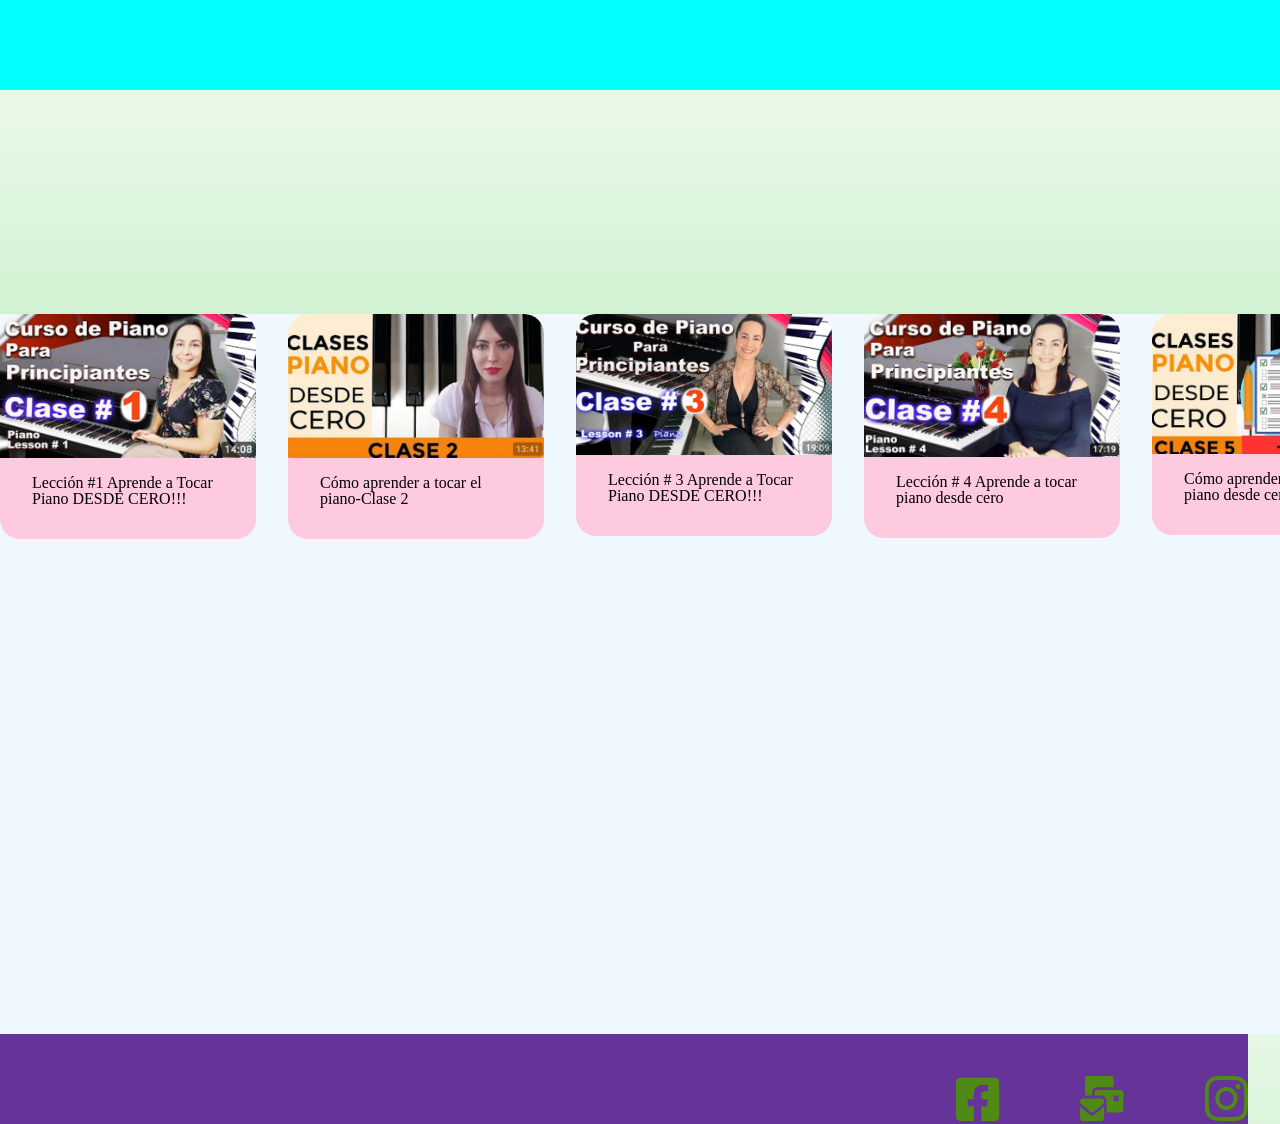
==== index.html @ 9d63cf9d "Merge branch 'dev' into feature/no-ref/cardcarousel-slider" ====
<!DOCTYPE html>

<html lang="es">
<head>
  <meta charset="UTF-8">
  <meta name="viewport" content="width=device-width, initial-scale=1.0">
  <title>Toquen el DOM</title>
  <link rel="stylesheet" href="reset.css">
  <link rel="stylesheet" href="styles.css">
  <script type="module" src="./src/components/Keyboard/Keyboard/keyboard-ted.js"></script>
  <script type="module" src="app.js"></script>
  
</head>

<body>

  <header>

  </header>

  <main>
    <keyboard-ted octaves="2"></keyboard-ted>
    
    <section class="cards">
      <div class="cards__card">
        <a href="https://www.youtube.com/watch?v=kAALQ4JEY6c&list=PL92TYERZtnkSqZpcT8xlygi_FfpnecThS&ab_channel=PianoAllegroAcademiaVirtual" target="_blank"><img class="card__image" src="src\assets\img\piano2.PNG" alt="imagenPrimerVideo"></a>
        <p class="card__title">Lección #1 Aprende a Tocar Piano DESDE CERO!!!</p>
      </div>
      <div class="cards__card">
        <a href="https://www.youtube.com/watch?v=EGmLAVhShLE&ab_channel=FrancescaItalici"target="_blank"><img class="card__image" src="src\assets\img\piano4.PNG" alt="imagenSegundoVideo"></a>
        <p class="card__title">Cómo aprender a tocar el piano-Clase 2 </p>
      </div>
      <div class="cards__card">
        <a href="https://www.youtube.com/watch?v=rkP-S0U7O1w&ab_channel=PianoAllegroAcademiaVirtual" target="_blank"><img class="card__image" src="src\assets\img\piano5.PNG" alt="imagenTercerVideo"></a>
        <p class="card__title">Lección # 3 Aprende a Tocar Piano DESDE CERO!!!</p>
      </div>
      <div class="cards__card">
        <a href="https://www.youtube.com/watch?v=ZY1JIg5VRN0&ab_channel=PianoAllegroAcademiaVirtual" target="_blank"><img class="card__image" src="src\assets\img\piano6.PNG" alt="imagenCuartoVideo"></a>
        <p class="card__title">Lección # 4 Aprende a tocar piano desde cero</p>
      </div>
      <div class="cards__card">
        <a href="https://www.youtube.com/watch?v=ocPnyH1IcjA&ab_channel=FrancescaItalici" target="_blank"><img class="card__image" src="src\assets\img\piano7.PNG" alt="imagenQuintoVideo"></a>
        <p class="card__title">Cómo aprender a tocar el piano desde cero-clase 5</p>
      </div>
      <div class="cards__card">
        <a href="https://www.youtube.com/watch?v=F2YOB_nTzVw&pp=ygUOY2xhc2VzIFBpYW5vIDY%3D" target="_blank"><img class="card__image" src="src\assets\img\piano8.PNG" alt="imagenSextoVideo"></a>
        <p class="card__title">Lección # 6 Aprende a Tocar Piano DESDE CERO!!!
        </p>
      </div>
      <div class="cards__card">
        <a href="https://www.youtube.com/watch?v=pm6v7WmGLrw&ab_channel=FrancescaItalici" target="_blank"><img class="card__image" src="src\assets\img\piano9.PNG" alt="imagenPrimerVideo"></a>
        <p class="card__title">Cómo aprender a tocar el piano desde cero-Clase 7 </p>
      </div>
    </section>
  </main>

  <footer>
    <a href="https://www.facebook.com/" target="_blank"><img src="src\assets\img\facebookLogo.png" alt="logo de facebook"></a>
    <a href="mailto:toqueneldom@gmail.com"><img src="src\assets\img\emailLogo.png" alt="logo de email"></a>
    <a href="https://www.instagram.com/" target="_blank"><img src="src\assets\img\instagramLogo.png" alt="logo de instagram"></a>
  </footer>


</body>

</html>
---- styles.css ----
:root {
  /* Colors */
  --color-black-1: black;
  --color-black-brown: #777171;
  --color_white: white;
  --color_yellow-1: #FFFDD1;
  --color_grey-1: #2E2F2F;
  --color_grey-2: #9F9090;
}


:root{

  /* Elements */

  --color_background__key-white--default: var(--color_white);
  --color_text__key-white--default: var(--color-black-1);

  --color_key-white--pushed: var(--color_yellow-1);
  --color_Key-black--pushed: var(--color-black-brown);

  --color_backround_keyboard_base: var(--color_grey-1);
  --color_keyboard_base_text: var(--color_grey-2)

}

*{
  box-sizing: border-box;
}

body {
    background-image: linear-gradient(to top, #92db92, #abe4aa, #c3ecc3, #dbf4db, #f3fcf3);
    height: 100vh;
}

header {
    height: 10%;
    background-color: aqua;
}

main {
    height: 80%;
    background-color: aliceblue;
}



/* #region Keyboard */

#keyboard_base {
  border-radius: 25px;
  background-color:var(--color_backround_keyboard_base);
}

#kebyboard_base_buttons {
  display: flex;
  flex-direction: row;
  justify-content: space-evenly;
  color: var(--color_Key-black--pushed);
}

#piano-keys {
  display: flex;
  flex-wrap: wrap;
  justify-content: center;
}

.octave {
  display: flex;
  position: relative;
}


/* #endregion */


/* #region Keys */

li {
 list-style: none;
 display: flex;
 flex-direction: column;
 justify-content: flex-end;
 text-transform: capitalize;
}

.key span{
  text-align: center;
}

.key-white {
  width: 50px;
  height: 240px;
  border-radius: 15px;
  border: 2px solid var(--color-black-1);
  color: var(--color-text__key-white--default);
  background-color: var(--color_background__key-white--default);
}

.key-black {
  width: 40px;
  height: 120px;
  color: var(--color_white);
  background-color: var(--color-black-1);
  border-radius: 10px;
  z-index: 2;
  margin-left: -20px;
  margin-right: -20px;
}

.key-black:hover {
  background: var(--color_Key-black--pushed);
}

.key-white:hover {
  background: var(--color_key-white--pushed);
}

/* #endregion */
  
  
.cards{
    display: flex;
    justify-content: flex-start;
    margin-top: 14em;
    margin-bottom: 2rem;
    gap: 2rem;
    overflow-x: scroll;
}

.card__title{
    background-color: rgba(255, 199, 222, 0.945);
    padding: 2rem;
    margin-top: -18px;
    border-bottom-right-radius: 20px;
    border-bottom-left-radius: 20px;
}

.cards__card {
    flex-shrink: 0;
    width: 20vw;
    border-radius: 20px;
    
}

.card__image {
    width: 100%;
    border-top-left-radius: 20px;
    border-top-right-radius: 20px;
}



footer{
    display: flex;
    justify-content: flex-end;
    align-items: flex-end;
    gap: 5rem;
    margin-right: 2rem;
    height: 10%;
    background-color: rebeccapurple;
}


@media only screen and (max-width: 600px) {
  .key-white {
    width: 25px;
    height: 120px;
    border-radius: 10px;
    font-size: 9px;
  }
  .key-black {
    width: 20px;
    height: 60px;
    border-radius: 5px;
    z-index: 2;
    margin-left: -10px;
    margin-right: -10px;
    font-size: 9px;
  }
}


@media screen and (orientation: portrait) and (width < 540px){
  /* body{
    background: red;
  } */
}
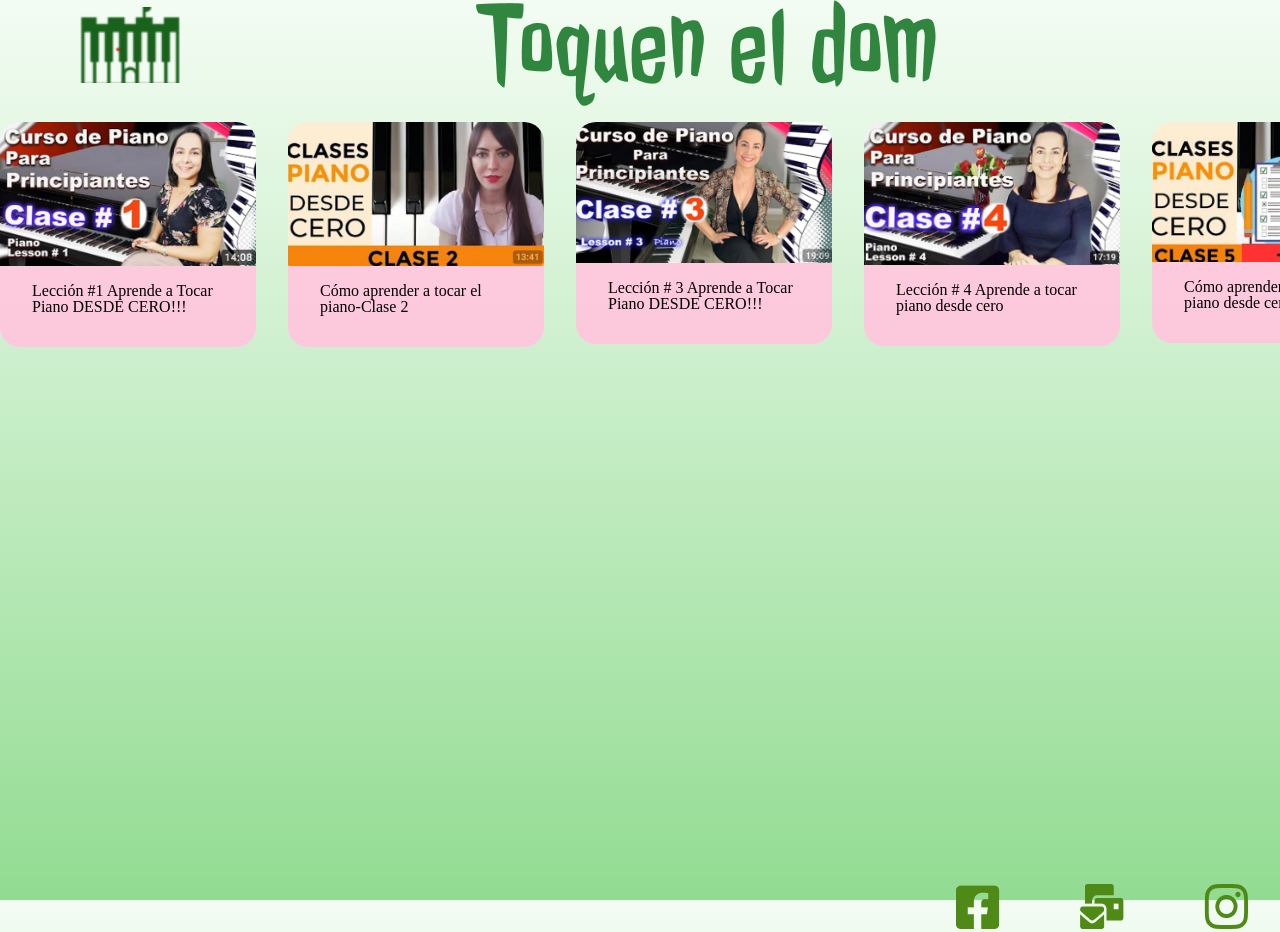
==== commit 627b9ffd: "Merge branch 'dev' into feature/no-ref/header" ====
--- a/index.html
+++ b/index.html
@@ -15,7 +15,8 @@
 <body>
 
   <header>
-
+    <img class="logo" src="src\assets\img\logoProyecto.png" alt="Logo del proyecto">
+    <img class="toquenElDomTitle" src="src\assets\img\toquenElDomTitle.png" alt="titulo del proyecto">
   </header>
 
   <main>
@@ -52,6 +53,7 @@
         <p class="card__title">Cómo aprender a tocar el piano desde cero-Clase 7 </p>
       </div>
     </section>
+    
   </main>
 
   <footer>
--- a/styles.css
+++ b/styles.css
@@ -10,6 +10,31 @@
   --color_grey-2: #9F9090;
 }
 
+header {
+  display: flex;
+  justify-content: space-between;
+  align-items: center;
+}
+
+.logo {
+  width: 100px;
+  height: auto;
+  margin-left: 5rem;
+}
+
+.toquenElDomTitle {
+  margin: 0 auto;
+  max-width: 100%;
+  height: auto;
+}
+
+@media (max-width: 768px) {
+  header {
+    flex-direction: column;
+    align-items: center;
+  }
+}
+
 
 :root{
 
@@ -37,12 +62,10 @@
 
 header {
     height: 10%;
-    background-color: aqua;
 }
 
 main {
     height: 80%;
-    background-color: aliceblue;
 }
 
 
@@ -119,12 +142,11 @@
 }
 
 /* #endregion */
-  
-  
+
 .cards{
     display: flex;
     justify-content: flex-start;
-    margin-top: 14em;
+    margin-top: 2rem;
     margin-bottom: 2rem;
     gap: 2rem;
     overflow-x: scroll;
@@ -142,7 +164,6 @@
     flex-shrink: 0;
     width: 20vw;
     border-radius: 20px;
-    
 }
 
 .card__image {
@@ -160,7 +181,6 @@
     gap: 5rem;
     margin-right: 2rem;
     height: 10%;
-    background-color: rebeccapurple;
 }
 
 
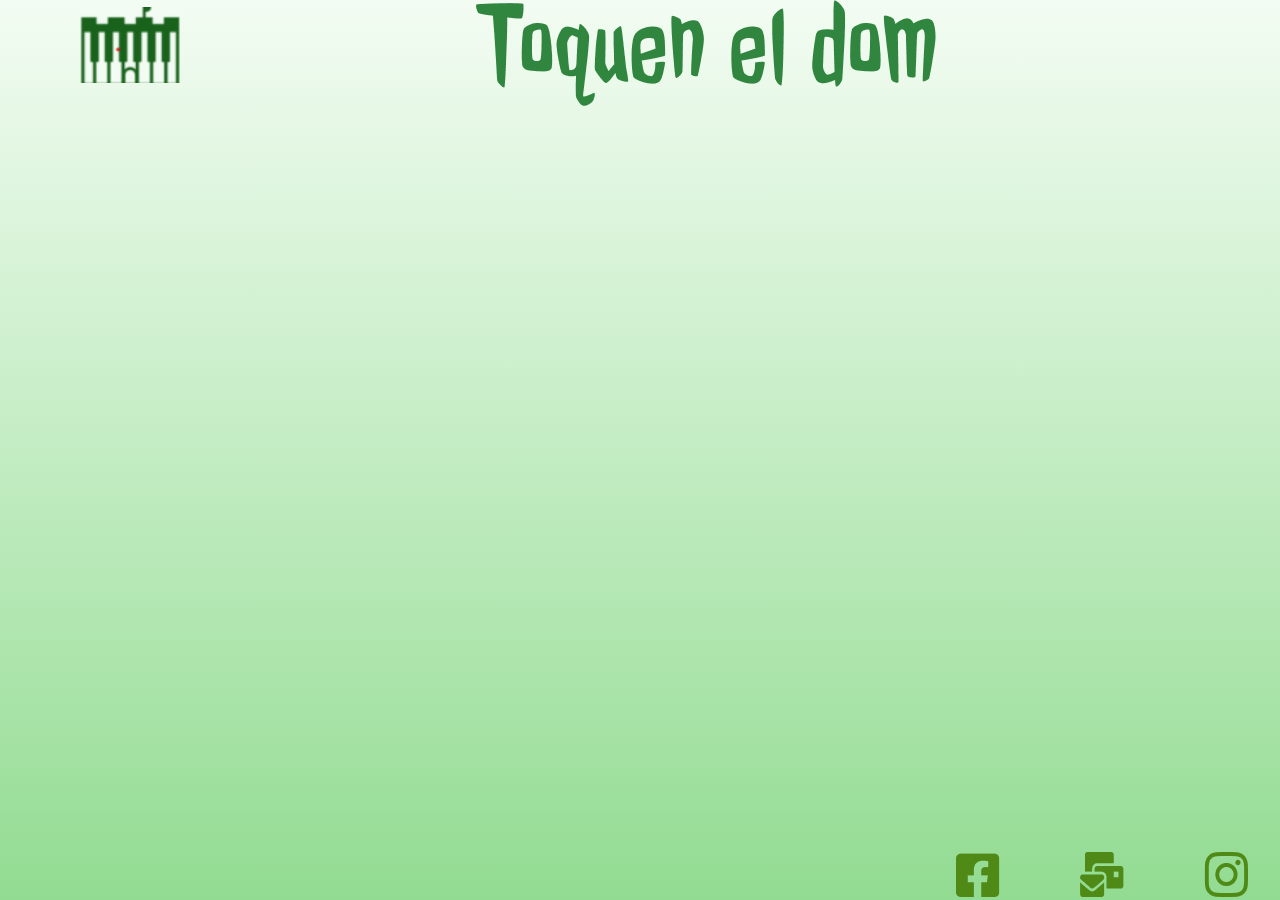
==== commit eee1090b: "feat: carrousel-card & carrousel-slider into a web component; implemented components" ====
--- a/index.html
+++ b/index.html
@@ -8,53 +8,68 @@
   <link rel="stylesheet" href="reset.css">
   <link rel="stylesheet" href="styles.css">
   <script type="module" src="./src/components/Keyboard/Keyboard/keyboard-ted.js"></script>
+  <script type="module" src="./src/components/CarrouselSlider/CarrouselSlider/carrousel-slider.js"></script>
+  <script type="module" src="./src/components/CarrouselSlider/CarrouselCard/carrousel-card.js"></script>
   <script type="module" src="app.js"></script>
-  
 </head>
 
 <body>
 
   <header>
     <img class="logo" src="src\assets\img\logoProyecto.png" alt="Logo del proyecto">
-    <img class="toquenElDomTitle" src="src\assets\img\toquenElDomTitle.png" alt="titulo del proyecto">
+    <img class="title-ted" src="src\assets\img\toquenElDomTitle.png" alt="titulo del proyecto">
   </header>
 
   <main>
     <keyboard-ted octaves="2"></keyboard-ted>
-    
-    <section class="cards">
-      <div class="cards__card">
-        <a href="https://www.youtube.com/watch?v=kAALQ4JEY6c&list=PL92TYERZtnkSqZpcT8xlygi_FfpnecThS&ab_channel=PianoAllegroAcademiaVirtual" target="_blank"><img class="card__image" src="src\assets\img\piano2.PNG" alt="imagenPrimerVideo"></a>
-        <p class="card__title">Lección #1 Aprende a Tocar Piano DESDE CERO!!!</p>
-      </div>
-      <div class="cards__card">
-        <a href="https://www.youtube.com/watch?v=EGmLAVhShLE&ab_channel=FrancescaItalici"target="_blank"><img class="card__image" src="src\assets\img\piano4.PNG" alt="imagenSegundoVideo"></a>
-        <p class="card__title">Cómo aprender a tocar el piano-Clase 2 </p>
-      </div>
-      <div class="cards__card">
-        <a href="https://www.youtube.com/watch?v=rkP-S0U7O1w&ab_channel=PianoAllegroAcademiaVirtual" target="_blank"><img class="card__image" src="src\assets\img\piano5.PNG" alt="imagenTercerVideo"></a>
-        <p class="card__title">Lección # 3 Aprende a Tocar Piano DESDE CERO!!!</p>
-      </div>
-      <div class="cards__card">
-        <a href="https://www.youtube.com/watch?v=ZY1JIg5VRN0&ab_channel=PianoAllegroAcademiaVirtual" target="_blank"><img class="card__image" src="src\assets\img\piano6.PNG" alt="imagenCuartoVideo"></a>
-        <p class="card__title">Lección # 4 Aprende a tocar piano desde cero</p>
-      </div>
-      <div class="cards__card">
-        <a href="https://www.youtube.com/watch?v=ocPnyH1IcjA&ab_channel=FrancescaItalici" target="_blank"><img class="card__image" src="src\assets\img\piano7.PNG" alt="imagenQuintoVideo"></a>
-        <p class="card__title">Cómo aprender a tocar el piano desde cero-clase 5</p>
-      </div>
-      <div class="cards__card">
-        <a href="https://www.youtube.com/watch?v=F2YOB_nTzVw&pp=ygUOY2xhc2VzIFBpYW5vIDY%3D" target="_blank"><img class="card__image" src="src\assets\img\piano8.PNG" alt="imagenSextoVideo"></a>
-        <p class="card__title">Lección # 6 Aprende a Tocar Piano DESDE CERO!!!
-        </p>
-      </div>
-      <div class="cards__card">
-        <a href="https://www.youtube.com/watch?v=pm6v7WmGLrw&ab_channel=FrancescaItalici" target="_blank"><img class="card__image" src="src\assets\img\piano9.PNG" alt="imagenPrimerVideo"></a>
-        <p class="card__title">Cómo aprender a tocar el piano desde cero-Clase 7 </p>
-      </div>
-    </section>
-    
+
+    <carrousel-slider>
+      <carrousel-card 
+        title="Lección #1 Aprende a Tocar Piano DESDE CERO!!!" 
+        link="https://www.youtube.com/watch?v=kAALQ4JEY6c&list=PL92TYERZtnkSqZpcT8xlygi_FfpnecThS&ab_channel=PianoAllegroAcademiaVirtual" 
+        image="src\assets\img\piano2.PNG" 
+        alt-image="imagenPrimerVideo" >
+      </carrousel-card>
+      <carrousel-card 
+        title="Cómo aprender a tocar el piano-Clase 2" 
+        link="https://www.youtube.com/watch?v=EGmLAVhShLE&ab_channel=FrancescaItalici" 
+        image="src\assets\img\piano4.PNG" 
+        alt-image="imagenSegundoVideo" >
+      </carrousel-card>
+      <carrousel-card 
+        title="Lección # 3 Aprende a Tocar Piano DESDE CERO!!!" 
+        link="https://www.youtube.com/watch?v=rkP-S0U7O1w&ab_channel=PianoAllegroAcademiaVirtual" 
+        image="src\assets\img\piano5.PNG" 
+        alt-image="imagenTercerVideo" >
+      </carrousel-card>
+      <carrousel-card 
+        title="Lección # 4 Aprende a tocar piano desde cero" 
+        link="https://www.youtube.com/watch?v=ZY1JIg5VRN0&ab_channel=PianoAllegroAcademiaVirtual" 
+        image="src\assets\img\piano6.PNG" 
+        alt-image="imagenCuartoVideo" >
+      </carrousel-card>
+      <carrousel-card 
+        title="Cómo aprender a tocar el piano desde cero-clase 5" 
+        link="https://www.youtube.com/watch?v=ocPnyH1IcjA&ab_channel=FrancescaItalici" 
+        image="src\assets\img\piano7.PNG" 
+        alt-image="imagenQuintoVideo" >
+      </carrousel-card>
+      <carrousel-card 
+        title="Lección # 6 Aprende a Tocar Piano DESDE CERO!!!" 
+        link="https://www.youtube.com/watch?v=F2YOB_nTzVw&pp=ygUOY2xhc2VzIFBpYW5vIDY%3D" 
+        image="src\assets\img\piano8.PNG" 
+        alt-image="imagenSextoVideo" >
+      </carrousel-card>
+      <carrousel-card 
+        title="Cómo aprender a tocar el piano desde cero-Clase 7" 
+        link="https://www.youtube.com/watch?v=pm6v7WmGLrw&ab_channel=FrancescaItalici" 
+        image="src\assets\img\piano9.PNG" 
+        alt-image="imagenSeptimoVideo" >
+      </carrousel-card>
+    </carrousel-slider>
+
   </main>
+
 
   <footer>
     <a href="https://www.facebook.com/" target="_blank"><img src="src\assets\img\facebookLogo.png" alt="logo de facebook"></a>
--- a/styles.css
+++ b/styles.css
@@ -22,7 +22,7 @@
   margin-left: 5rem;
 }
 
-.toquenElDomTitle {
+.title-ted {
   margin: 0 auto;
   max-width: 100%;
   height: auto;
@@ -142,15 +142,6 @@
 }
 
 /* #endregion */
-
-.cards{
-    display: flex;
-    justify-content: flex-start;
-    margin-top: 2rem;
-    margin-bottom: 2rem;
-    gap: 2rem;
-    overflow-x: scroll;
-}
 
 .card__title{
     background-color: rgba(255, 199, 222, 0.945);
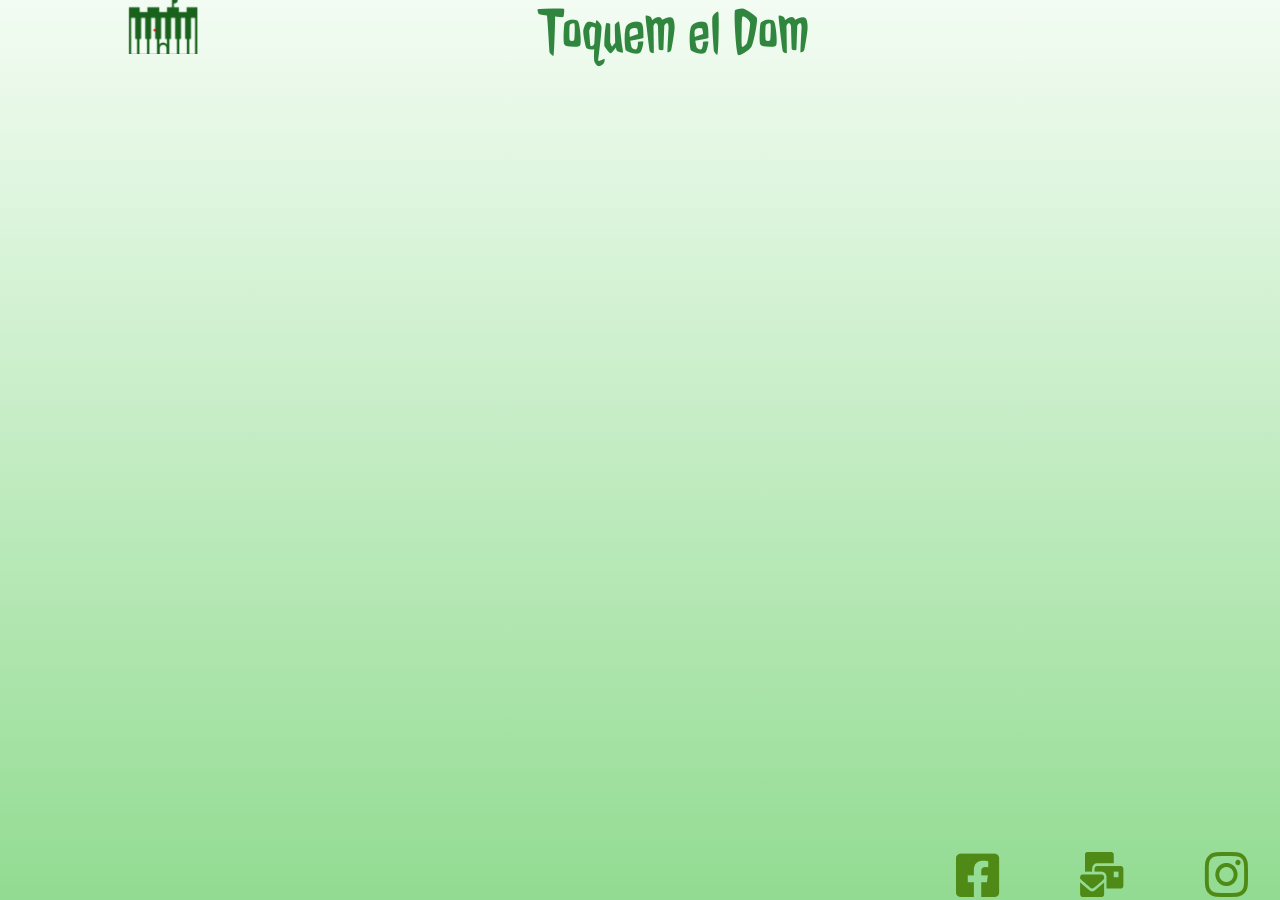
==== commit 4f7e9de9: "fix: header position and h1 font" ====
--- a/index.html
+++ b/index.html
@@ -7,6 +7,9 @@
   <title>Toquen el DOM</title>
   <link rel="stylesheet" href="reset.css">
   <link rel="stylesheet" href="styles.css">
+  <link rel="preconnect" href="https://fonts.googleapis.com">
+  <link rel="preconnect" href="https://fonts.gstatic.com" crossorigin>
+  <link href="https://fonts.googleapis.com/css2?family=Jolly+Lodger&display=swap" rel="stylesheet">
   <script type="module" src="./src/components/Keyboard/Keyboard/keyboard-ted.js"></script>
   <script type="module" src="./src/components/CarrouselSlider/CarrouselSlider/carrousel-slider.js"></script>
   <script type="module" src="./src/components/CarrouselSlider/CarrouselCard/carrousel-card.js"></script>
@@ -17,7 +20,7 @@
 
   <header>
     <img class="logo" src="src\assets\img\logoProyecto.png" alt="Logo del proyecto">
-    <img class="title-ted" src="src\assets\img\toquenElDomTitle.png" alt="titulo del proyecto">
+    <h1>Toquem el Dom</h1>
   </header>
 
   <main>
--- a/styles.css
+++ b/styles.css
@@ -12,15 +12,24 @@
 
 header {
   display: flex;
-  justify-content: space-between;
-  align-items: center;
+  justify-content: center;
+  width: 80%;
+  margin: 0 auto;
 }
 
 .logo {
-  width: 100px;
-  height: auto;
-  margin-left: 5rem;
-}
+  height: 60%;
+  margin-right: auto;
+}
+
+h1 {
+    font-family: "Jolly Lodger", system-ui;
+    font-weight: 400;
+    font-style: normal;
+    font-size: 4rem;
+    color: #30863E;
+    margin-right: auto;
+  }
 
 .title-ted {
   margin: 0 auto;
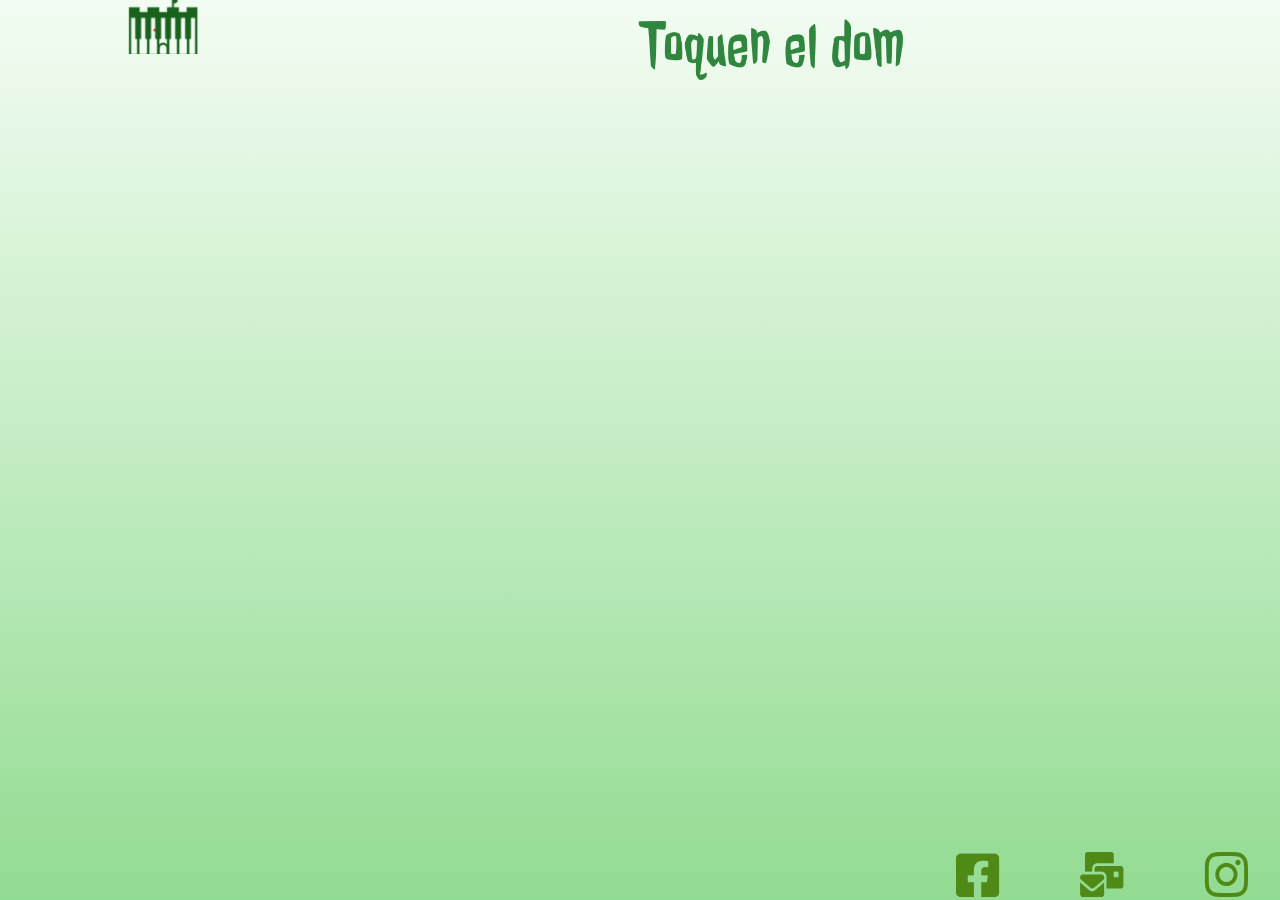
==== commit 7c0eaa65: "Merge branch 'hotfix/no-ref/spint-1-fixes' of github.com:project-assigments-p2-singulaars/toquen-el-" ====
--- a/index.html
+++ b/index.html
@@ -7,9 +7,6 @@
   <title>Toquen el DOM</title>
   <link rel="stylesheet" href="reset.css">
   <link rel="stylesheet" href="styles.css">
-  <link rel="preconnect" href="https://fonts.googleapis.com">
-  <link rel="preconnect" href="https://fonts.gstatic.com" crossorigin>
-  <link href="https://fonts.googleapis.com/css2?family=Jolly+Lodger&display=swap" rel="stylesheet">
   <script type="module" src="./src/components/Keyboard/Keyboard/keyboard-ted.js"></script>
   <script type="module" src="./src/components/CarrouselSlider/CarrouselSlider/carrousel-slider.js"></script>
   <script type="module" src="./src/components/CarrouselSlider/CarrouselCard/carrousel-card.js"></script>
@@ -20,11 +17,11 @@
 
   <header>
     <img class="logo" src="src\assets\img\logoProyecto.png" alt="Logo del proyecto">
-    <h1>Toquem el Dom</h1>
+    <img class="title-ted" src="src\assets\img\toquenElDomTitle.png" alt="titulo del proyecto">
   </header>
 
   <main>
-    <keyboard-ted octaves="2"></keyboard-ted>
+    <keyboard-ted octaves="3"></keyboard-ted>
 
     <carrousel-slider>
       <carrousel-card 
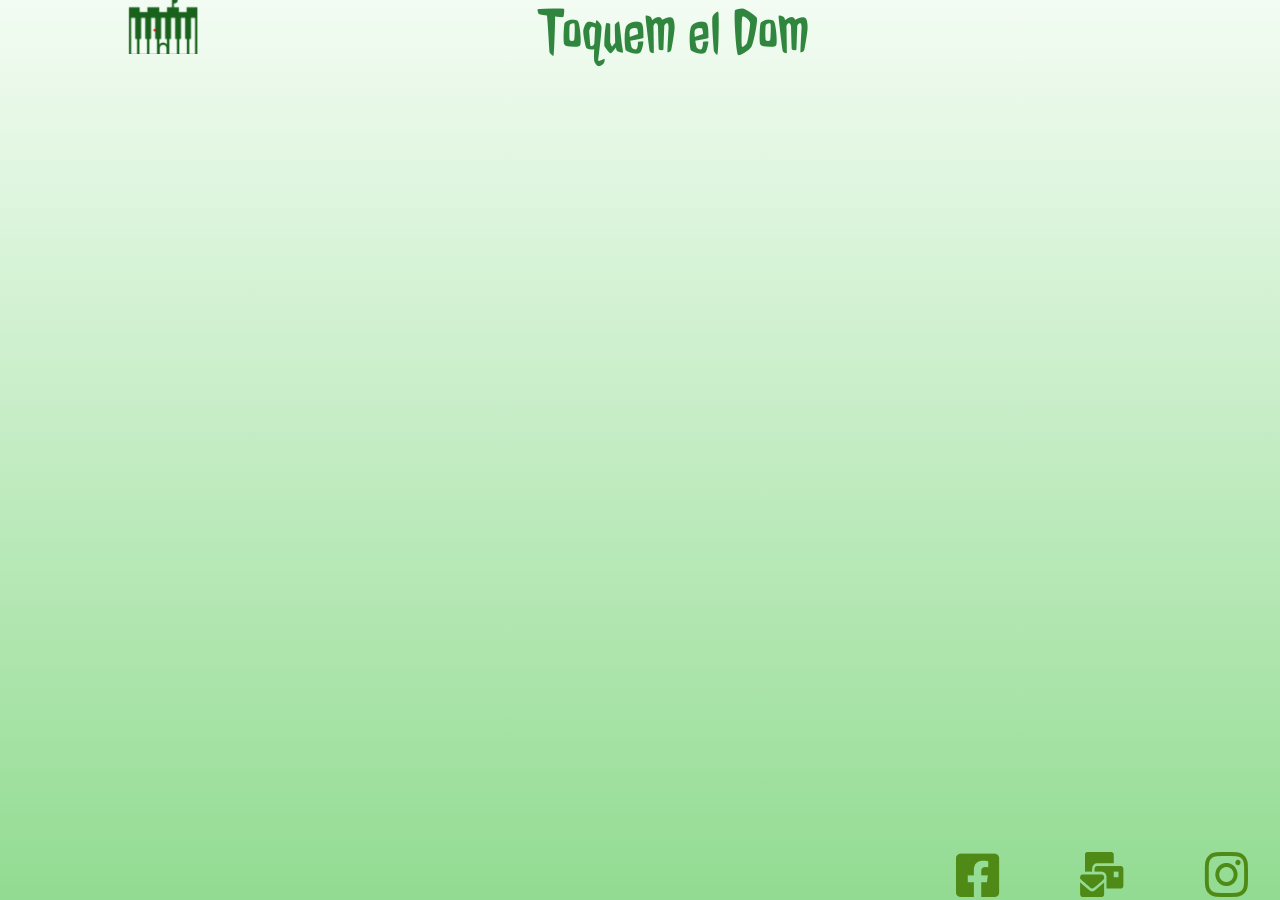
==== commit 16fc92d6: "Merge pull request #18 from project-assigments-p2-singulaars/hotfix/no-ref/title-change hotfix/no-re" ====
--- a/index.html
+++ b/index.html
@@ -7,6 +7,9 @@
   <title>Toquen el DOM</title>
   <link rel="stylesheet" href="reset.css">
   <link rel="stylesheet" href="styles.css">
+  <link rel="preconnect" href="https://fonts.googleapis.com">
+  <link rel="preconnect" href="https://fonts.gstatic.com" crossorigin>
+  <link href="https://fonts.googleapis.com/css2?family=Jolly+Lodger&display=swap" rel="stylesheet">
   <script type="module" src="./src/components/Keyboard/Keyboard/keyboard-ted.js"></script>
   <script type="module" src="./src/components/CarrouselSlider/CarrouselSlider/carrousel-slider.js"></script>
   <script type="module" src="./src/components/CarrouselSlider/CarrouselCard/carrousel-card.js"></script>
@@ -17,7 +20,7 @@
 
   <header>
     <img class="logo" src="src\assets\img\logoProyecto.png" alt="Logo del proyecto">
-    <img class="title-ted" src="src\assets\img\toquenElDomTitle.png" alt="titulo del proyecto">
+    <h1>Toquem el Dom</h1>
   </header>
 
   <main>
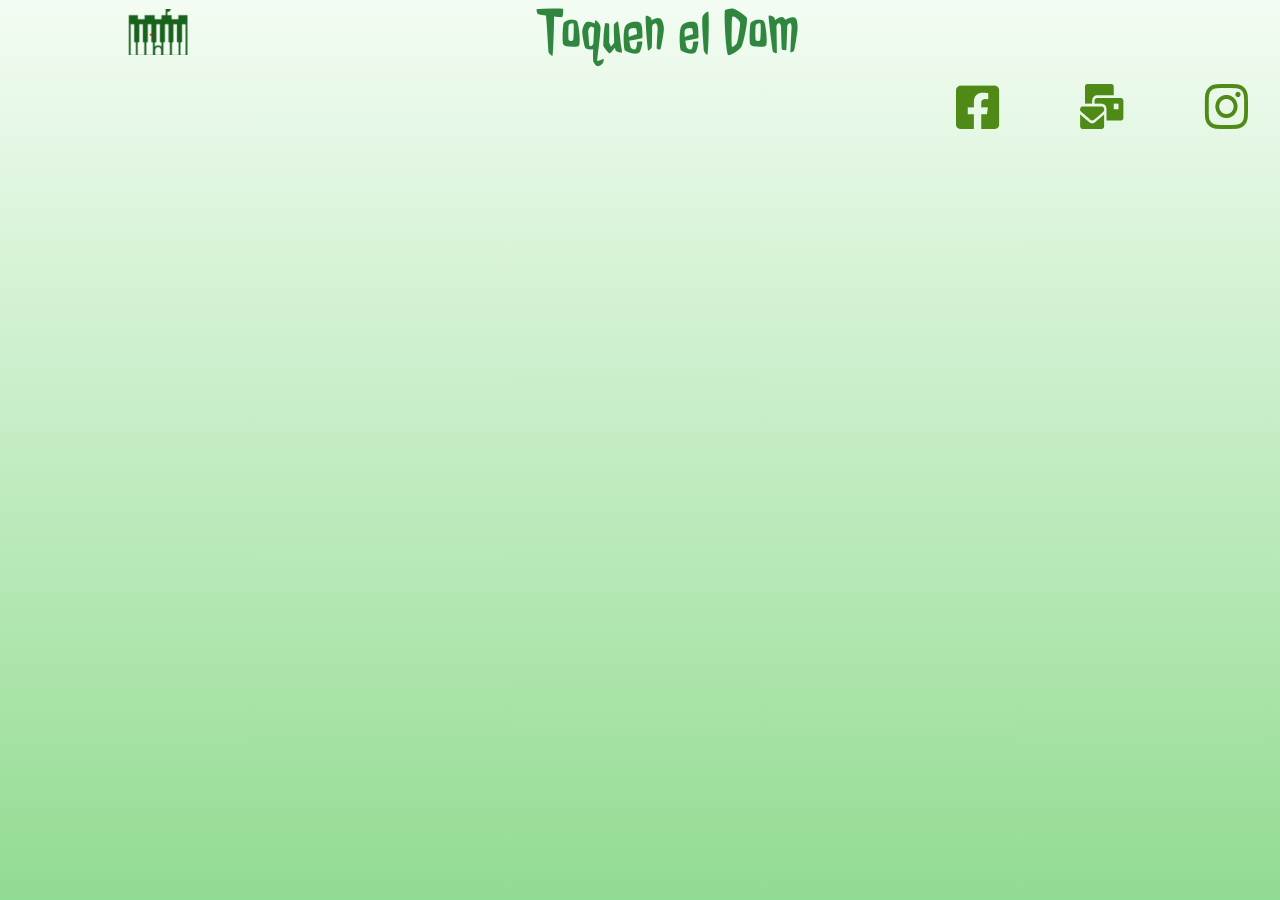
==== commit 0113b8fd: "fix: polished final changes sprint 1" ====
--- a/index.html
+++ b/index.html
@@ -5,11 +5,12 @@
   <meta charset="UTF-8">
   <meta name="viewport" content="width=device-width, initial-scale=1.0">
   <title>Toquen el DOM</title>
+  <link rel="preconnect" href="https://fonts.googleapis.com">
+  <link rel="preconnect" href="https://fonts.gstatic.com" crossorigin>
+  <link href="https://fonts.googleapis.com/css2?family=Inter:wght@100..900&display=swap" rel="stylesheet">
+  <link href="https://fonts.googleapis.com/css2?family=Jolly+Lodger&display=swap" rel="stylesheet">
   <link rel="stylesheet" href="reset.css">
   <link rel="stylesheet" href="styles.css">
-  <link rel="preconnect" href="https://fonts.googleapis.com">
-  <link rel="preconnect" href="https://fonts.gstatic.com" crossorigin>
-  <link href="https://fonts.googleapis.com/css2?family=Jolly+Lodger&display=swap" rel="stylesheet">
   <script type="module" src="./src/components/Keyboard/Keyboard/keyboard-ted.js"></script>
   <script type="module" src="./src/components/CarrouselSlider/CarrouselSlider/carrousel-slider.js"></script>
   <script type="module" src="./src/components/CarrouselSlider/CarrouselCard/carrousel-card.js"></script>
@@ -20,7 +21,7 @@
 
   <header>
     <img class="logo" src="src\assets\img\logoProyecto.png" alt="Logo del proyecto">
-    <h1>Toquem el Dom</h1>
+    <h1>Toquen el Dom</h1>
   </header>
 
   <main>
--- a/styles.css
+++ b/styles.css
@@ -9,41 +9,6 @@
   --color_grey-1: #2E2F2F;
   --color_grey-2: #9F9090;
 }
-
-header {
-  display: flex;
-  justify-content: center;
-  width: 80%;
-  margin: 0 auto;
-}
-
-.logo {
-  height: 60%;
-  margin-right: auto;
-}
-
-h1 {
-    font-family: "Jolly Lodger", system-ui;
-    font-weight: 400;
-    font-style: normal;
-    font-size: 4rem;
-    color: #30863E;
-    margin-right: auto;
-  }
-
-.title-ted {
-  margin: 0 auto;
-  max-width: 100%;
-  height: auto;
-}
-
-@media (max-width: 768px) {
-  header {
-    flex-direction: column;
-    align-items: center;
-  }
-}
-
 
 :root{
 
@@ -66,121 +31,60 @@
 
 body {
     background-image: linear-gradient(to top, #92db92, #abe4aa, #c3ecc3, #dbf4db, #f3fcf3);
-    height: 100vh;
+    min-height: 100vh;
+    font-family: 'Inter', sans-serif;
 }
 
 header {
-    height: 10%;
+  height: 10%;
+  display: flex;
+  justify-content: center;
+  align-items: center;
+  width: 80%;
+  margin: 0 auto;
+  margin-bottom: 20px;
 }
 
-main {
-    height: 80%;
+.logo {
+  height: 60%;
+  width: 60px;
+  margin-right: auto;
+}
+
+h1 {
+  font-family: "Jolly Lodger", system-ui;
+  font-weight: 400;
+  font-style: normal;
+  font-size: 4rem;
+  color: #30863E;
+  margin-right: auto;
+}
+
+.title-ted {
+  margin: 0 auto;
+  max-width: 100%;
+  height: auto;
 }
 
 
-
-/* #region Keyboard */
-
-#keyboard_base {
-  border-radius: 25px;
-  background-color:var(--color_backround_keyboard_base);
-}
-
-#kebyboard_base_buttons {
-  display: flex;
-  flex-direction: row;
-  justify-content: space-evenly;
-  color: var(--color_Key-black--pushed);
-}
-
-#piano-keys {
-  display: flex;
-  flex-wrap: wrap;
-  justify-content: center;
-}
-
-.octave {
-  display: flex;
-  position: relative;
+main {
+  height: 80%;
+  width: 90%;
+  margin: 0 auto;
 }
 
 
 /* #endregion */
 
 
-/* #region Keys */
-
-li {
- list-style: none;
- display: flex;
- flex-direction: column;
- justify-content: flex-end;
- text-transform: capitalize;
-}
-
-.key span{
-  text-align: center;
-}
-
-.key-white {
-  width: 50px;
-  height: 240px;
-  border-radius: 15px;
-  border: 2px solid var(--color-black-1);
-  color: var(--color-text__key-white--default);
-  background-color: var(--color_background__key-white--default);
-}
-
-.key-black {
-  width: 40px;
-  height: 120px;
-  color: var(--color_white);
-  background-color: var(--color-black-1);
-  border-radius: 10px;
-  z-index: 2;
-  margin-left: -20px;
-  margin-right: -20px;
-}
-
-.key-black:hover {
-  background: var(--color_Key-black--pushed);
-}
-
-.key-white:hover {
-  background: var(--color_key-white--pushed);
-}
-
-/* #endregion */
-
-.card__title{
-    background-color: rgba(255, 199, 222, 0.945);
-    padding: 2rem;
-    margin-top: -18px;
-    border-bottom-right-radius: 20px;
-    border-bottom-left-radius: 20px;
-}
-
-.cards__card {
-    flex-shrink: 0;
-    width: 20vw;
-    border-radius: 20px;
-}
-
-.card__image {
-    width: 100%;
-    border-top-left-radius: 20px;
-    border-top-right-radius: 20px;
-}
-
-
-
 footer{
-    display: flex;
-    justify-content: flex-end;
-    align-items: flex-end;
-    gap: 5rem;
-    margin-right: 2rem;
-    height: 10%;
+  display: flex;
+  justify-content: flex-end;
+  align-items: flex-end;
+  gap: 5rem;
+  margin-right: 2rem;
+  height: 10%;
+  padding-bottom: 20px;
 }
 
 
@@ -201,11 +105,3 @@
     font-size: 9px;
   }
 }
-
-
-@media screen and (orientation: portrait) and (width < 540px){
-  /* body{
-    background: red;
-  } */
-}
-
